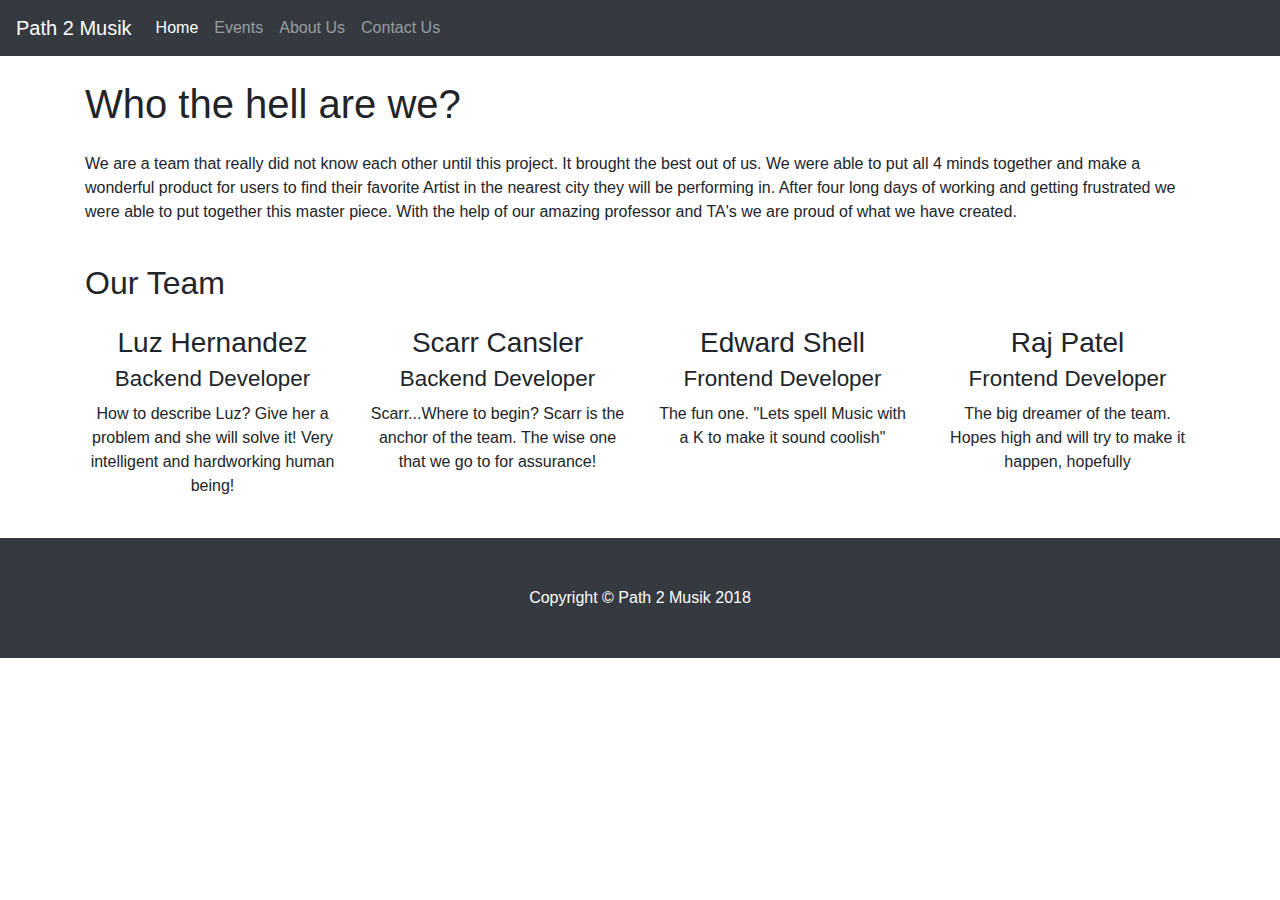
==== about_us.html @ 4231e399 "Merge pull request #15 from dogdays1/final-html-updates" ====
<!DOCTYPE html>
<html lang="en">

<head>

  <meta charset="utf-8">
  <meta name="viewport" content="width=device-width, initial-scale=1, shrink-to-fit=no">
  <meta name="description" content="">
  <meta name="author" content="">

  <title>About Us!</title>

  <link rel="stylesheet" href="https://maxcdn.bootstrapcdn.com/bootstrap/4.0.0/css/bootstrap.min.css" integrity="sha384-Gn5384xqQ1aoWXA+058RXPxPg6fy4IWvTNh0E263XmFcJlSAwiGgFAW/dAiS6JXm"
    crossorigin="anonymous">

  <link href="css/aboutus.css" rel="stylesheet">

</head>

<body>

  <nav class="navbar navbar-expand-lg navbar-dark bg-dark my-nav">
    <a class="navbar-brand" href="#">Path 2 Musik</a>
    <button class="navbar-toggler" type="button" data-toggle="collapse" data-target="#navbarNav" aria-controls="navbarNav" aria-expanded="false"
      aria-label="Toggle navigation">
      <span class="navbar-toggler-icon">
        <i class="fa fa-bars" aria-hidden="true"></i>
      </span>
    </button>
    <div class="collapse navbar-collapse" id="navbarNav">
      <ul class="navbar-nav">
        <li class="nav-item active">
          <a class="nav-link" href="index.html">Home
            <span class="sr-only">(current)</span>
          </a>
        </li>
        <li class="nav-item">
          <a class="nav-link" href="events.html">Events</a>
        </li>
        <li class="nav-item">
          <a class="nav-link" href="about_us.html">About Us</a>
        </li>
        <li class="nav-item">
          <a class="nav-link" href="contact_us.html">Contact Us</a>
        </li>
      </ul>
    </div>
  </nav>

  <div class="container">

    <h1 class="my-4">Who the hell are we?
      <small></small>
    </h1>
    <p>We are a team that really did not know each other until this project. It brought the best out of us. We were able to
      put all 4 minds together and make a wonderful product for users to find their favorite Artist in the nearest city they
      will be performing in. After four long days of working and getting frustrated we were able to put together this master
      piece. With the help of our amazing professor and TA's we are proud of what we have created. </p>

    <div class="row">
      <div class="col-lg-12">
        <h2 class="my-4">Our Team</h2>
      </div>
      <div class="col-lg-3 col-sm-6 text-center mb-4">
        <img class="rounded-circle img-fluid d-block mx-auto" src="images/luz.png" alt="">
        <h3>Luz Hernandez
          <br>
          <small>Backend Developer</small>
        </h3>
        <p>How to describe Luz? Give her a problem and she will solve it! Very intelligent and hardworking human being!</p>
      </div>
      <div class="col-lg-3 col-sm-6 text-center mb-4">
        <img class="rounded-circle img-fluid d-block mx-auto" src="images/scarr.png" alt="">
        <h3>Scarr Cansler
          <br>
          <small>Backend Developer</small>
        </h3>
        <p>Scarr...Where to begin? Scarr is the anchor of the team. The wise one that we go to for assurance!</p>
      </div>
      <div class="col-lg-3 col-sm-6 text-center mb-4">
        <img class="rounded-circle img-fluid d-block mx-auto" src="images/ed.png" alt="">
        <h3>Edward Shell
          <br>
          <small>Frontend Developer</small>
        </h3>
        <p>The fun one. "Lets spell Music with a K to make it sound coolish"</p>
      </div>
      <div class="col-lg-3 col-sm-6 text-center mb-4">
        <img class="rounded-circle img-fluid d-block mx-auto" src="images/raj.png" alt="">
        <h3>Raj Patel
          <br>
          <small>Frontend Developer</small>
        </h3>
        <p>The big dreamer of the team. Hopes high and will try to make it happen, hopefully</p>
      </div>

    </div>

  </div>

  <footer class="py-5 bg-dark">
    <div class="container">
      <p class="m-0 text-center text-white">Copyright &copy; Path 2 Musik 2018</p>
    </div>
  </footer>

  <script src="vendor/jquery/jquery.min.js"></script>
  <script src="vendor/bootstrap/js/bootstrap.bundle.min.js"></script>

  <script src="https://code.jquery.com/jquery-3.3.1.slim.min.js" integrity="sha384-q8i/X+965DzO0rT7abK41JStQIAqVgRVzpbzo5smXKp4YfRvH+8abtTE1Pi6jizo"
    crossorigin="anonymous"></script>
  <script src="https://cdnjs.cloudflare.com/ajax/libs/popper.js/1.14.3/umd/popper.min.js" integrity="sha384-ZMP7rVo3mIykV+2+9J3UJ46jBk0WLaUAdn689aCwoqbBJiSnjAK/l8WvCWPIPm49"
    crossorigin="anonymous"></script>
  <script src="https://stackpath.bootstrapcdn.com/bootstrap/4.1.1/js/bootstrap.min.js" integrity="sha384-smHYKdLADwkXOn1EmN1qk/HfnUcbVRZyYmZ4qpPea6sjB/pTJ0euyQp0Mk8ck+5T"
    crossorigin="anonymous"></script>

</body>

</html>
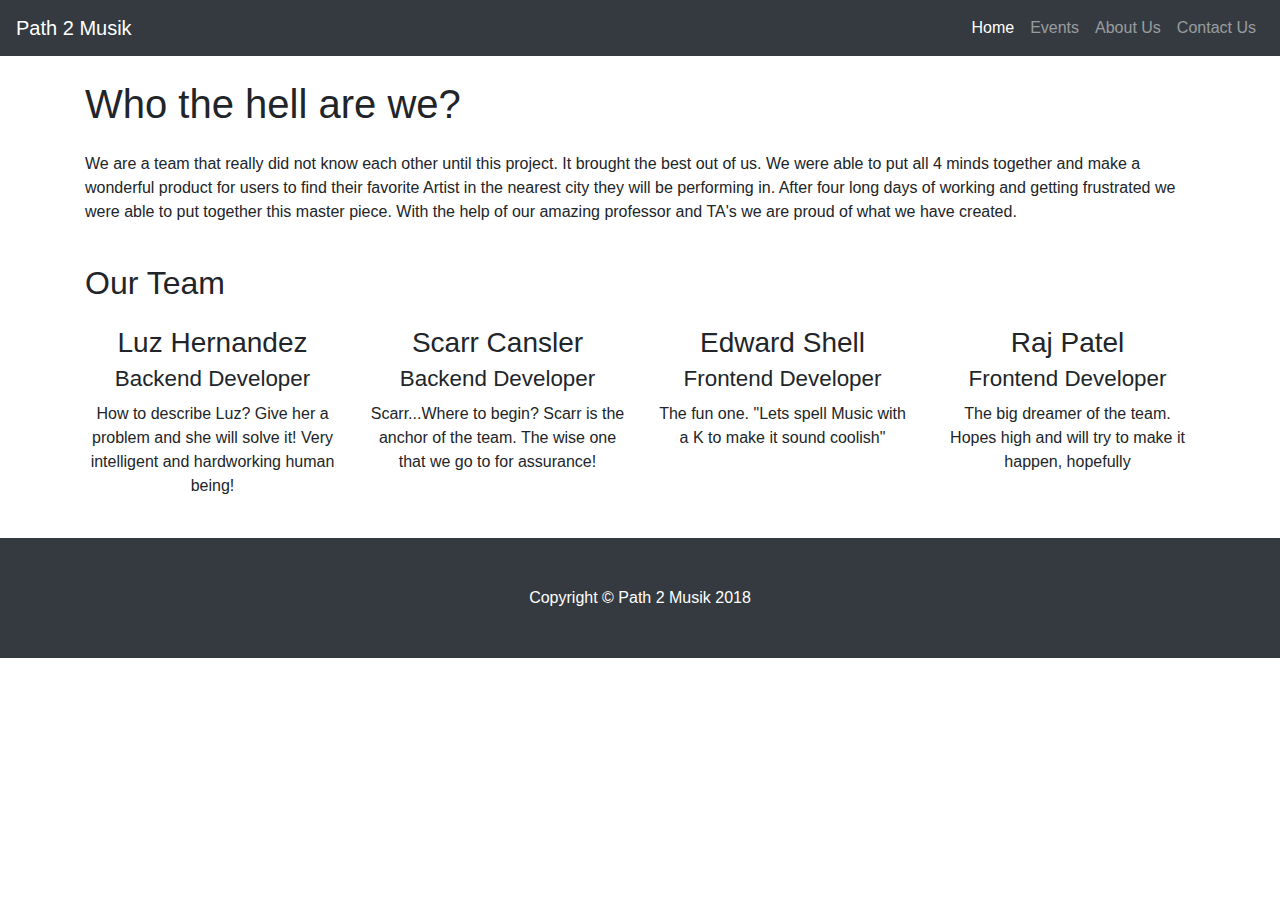
==== commit 77f99a13: "Merge pull request #16 from dogdays1/edwardshell-patch-1" ====
--- a/about_us.html
+++ b/about_us.html
@@ -28,7 +28,7 @@
       </span>
     </button>
     <div class="collapse navbar-collapse" id="navbarNav">
-      <ul class="navbar-nav">
+      <ul class="navbar-nav ml-auto">
         <li class="nav-item active">
           <a class="nav-link" href="index.html">Home
             <span class="sr-only">(current)</span>
@@ -116,4 +116,4 @@
 
 </body>
 
-</html>+</html>
